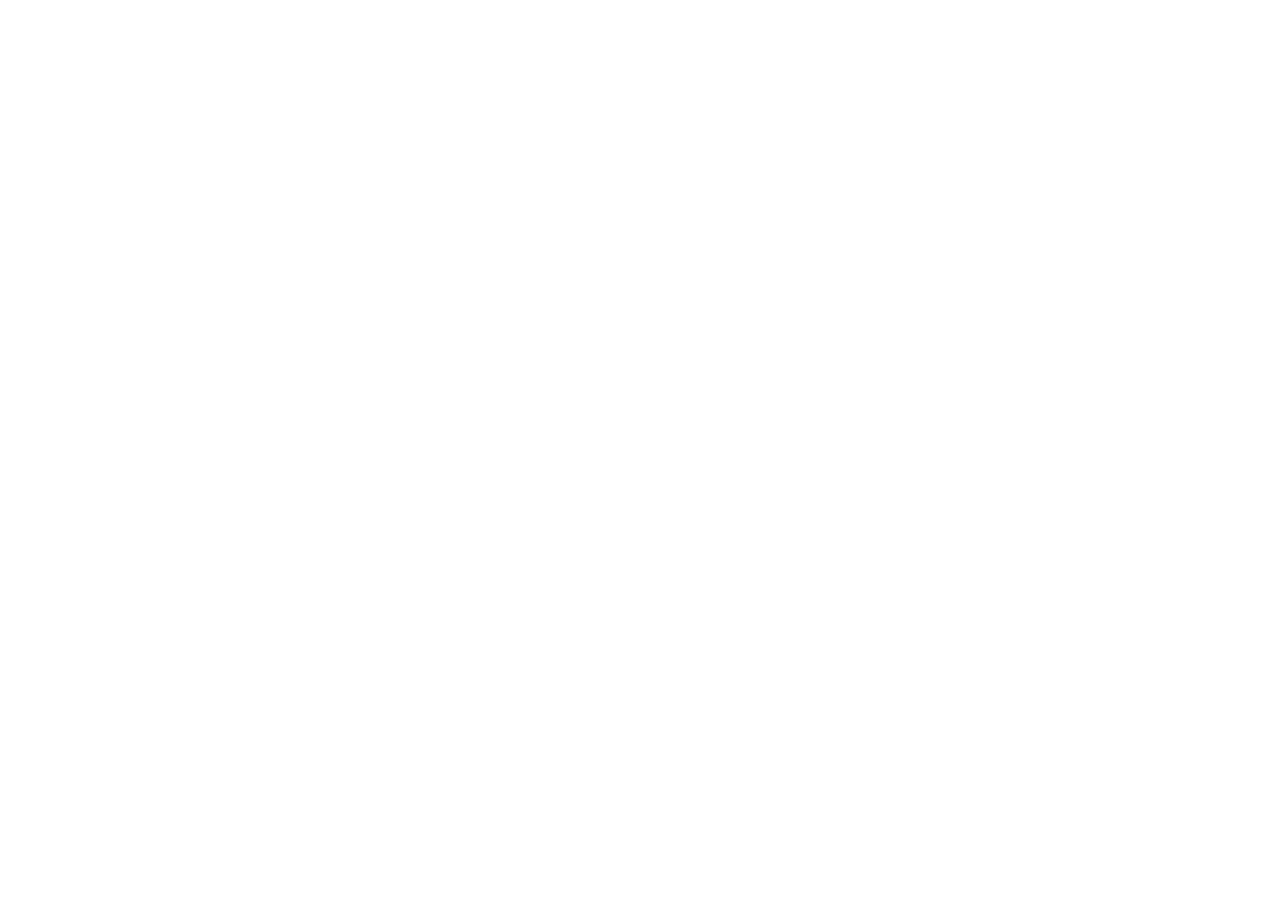
==== index.html @ 9df5cdeb "Start: Project and Create: Project Structure and Add: Project Assets" ====
<!DOCTYPE html>
<html lang="en">
  <head>
    <meta charset="UTF-8" />
    <meta name="viewport" content="width=device-width, initial-scale=1.0" />
    <title>Sign in</title>
    <link rel="preconnect" href="https://fonts.googleapis.com" />
    <link rel="preconnect" href="https://fonts.gstatic.com" crossorigin />
    <link
      href="https://fonts.googleapis.com/css2?family=Poppins:ital,wght@0,100;0,200;0,300;0,400;0,500;0,600;0,700;0,800;0,900;1,100;1,200;1,300;1,400;1,500;1,600;1,700;1,800;1,900&display=swap"
      rel="stylesheet"
    />
    <link rel="stylesheet" href="assets/styles/main.css" />
  </head>
  <body></body>
</html>
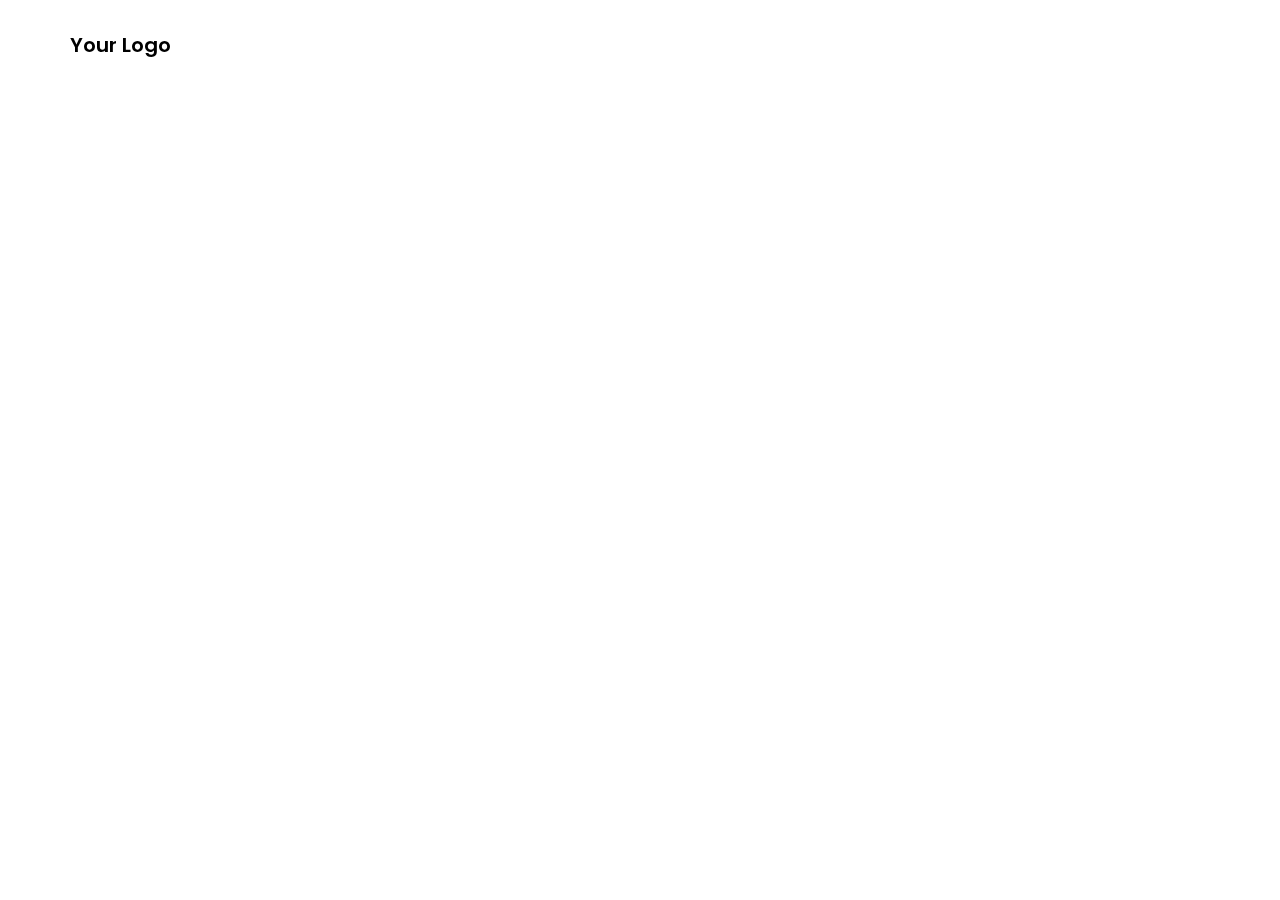
==== commit 9849891b: "Add: Header Section" ====
--- a/index.html
+++ b/index.html
@@ -12,5 +12,11 @@
     />
     <link rel="stylesheet" href="assets/styles/main.css" />
   </head>
-  <body></body>
+  <body>
+    <header>
+      <div class="container">
+        <a href="index.html" class="logo">Your Logo</a>
+      </div>
+    </header>
+  </body>
 </html>
--- a/assets/styles/main.css
+++ b/assets/styles/main.css
@@ -0,0 +1,51 @@
+* {
+  padding: 0;
+  margin: 0;
+  box-sizing: border-box;
+}
+:root {
+  --white: #ffffff;
+  --black: #000000;
+  --blue: #0c21c1;
+  --cetacean-blue: #000842;
+  --cetacean-blue: #000842;
+  --spanish-gray: #999999;
+  --philippine-silver: #b5b5b5;
+}
+body {
+  font-family: "Poppins", serif;
+}
+a {
+  text-decoration: none;
+}
+.container {
+  padding: 0 15px;
+  margin: auto;
+}
+@media (min-width: 768px) {
+  .container {
+    width: 750px;
+  }
+}
+@media (min-width: 992px) {
+  .container {
+    width: 970px;
+  }
+}
+@media (min-width: 1200px) {
+  .container {
+    width: 1170px;
+  }
+}
+header {
+  position: fixed;
+  top: 0;
+  left: 0;
+  width: 100%;
+  padding: 30px 0;
+}
+header .logo {
+  font-weight: 600;
+  font-size: 20px;
+  color: var(--black);
+}
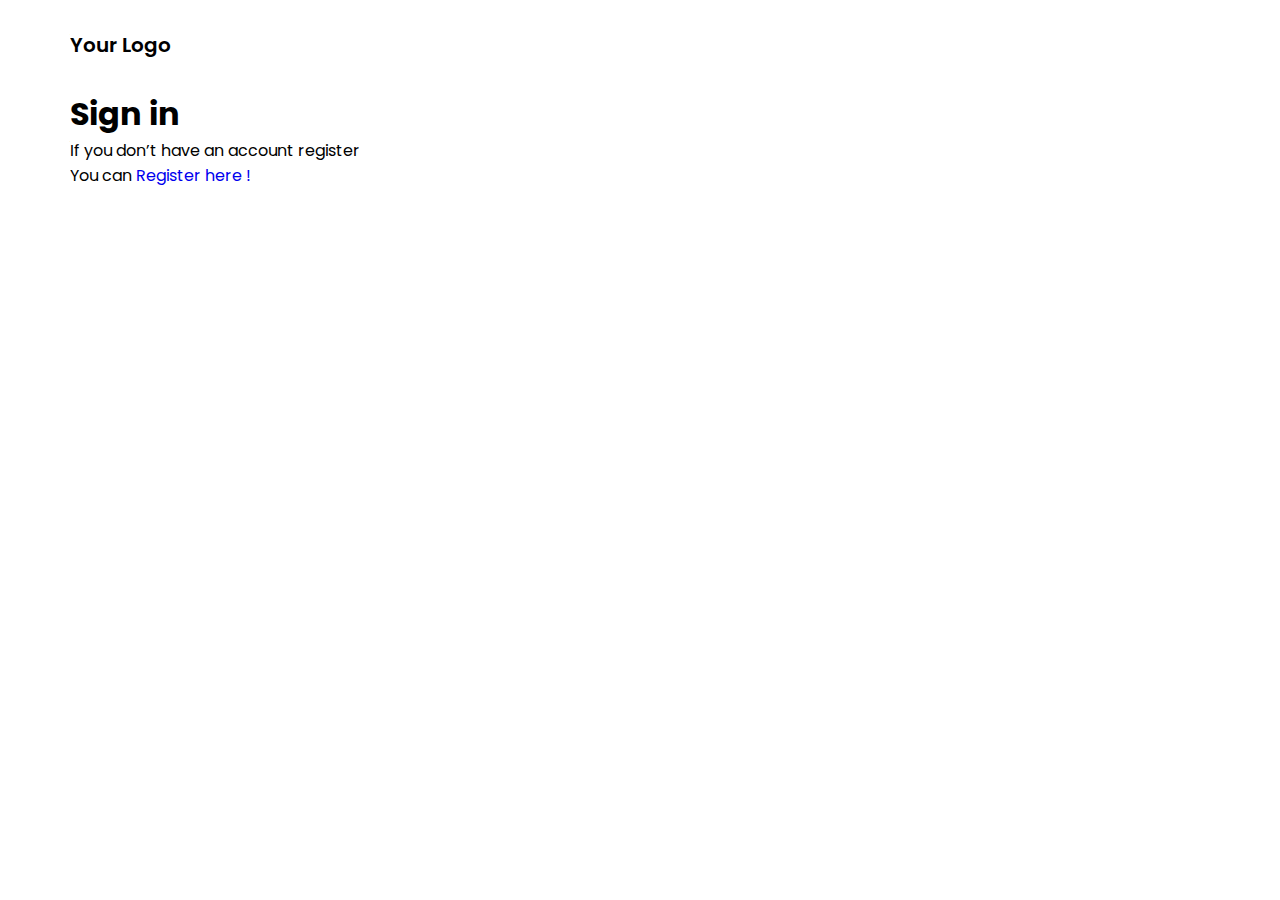
==== commit 36b987e8: "Add: Section Heading" ====
--- a/index.html
+++ b/index.html
@@ -18,5 +18,18 @@
         <a href="index.html" class="logo">Your Logo</a>
       </div>
     </header>
+    <main>
+      <section>
+        <div class="container">
+          <div>
+            <h1>Sign in</h1>
+            <p class="have-an-account">
+              If you don’t have an account register <br />
+              You can <a href="signup.html">Register here !</a>
+            </p>
+          </div>
+        </div>
+      </section>
+    </main>
   </body>
 </html>
--- a/assets/styles/main.css
+++ b/assets/styles/main.css
@@ -38,10 +38,6 @@
   }
 }
 header {
-  position: fixed;
-  top: 0;
-  left: 0;
-  width: 100%;
   padding: 30px 0;
 }
 header .logo {
@@ -49,3 +45,16 @@
   font-size: 20px;
   color: var(--black);
 }
+section .form h1 {
+  margin-bottom: 22px;
+  font-size: 30px;
+  font-weight: 500;
+}
+section .form .have-an-account {
+  font-size: 16px;
+}
+section .form .have-an-account a {
+  color: var(--blue);
+  font-size: 16px;
+  font-weight: 600;
+}
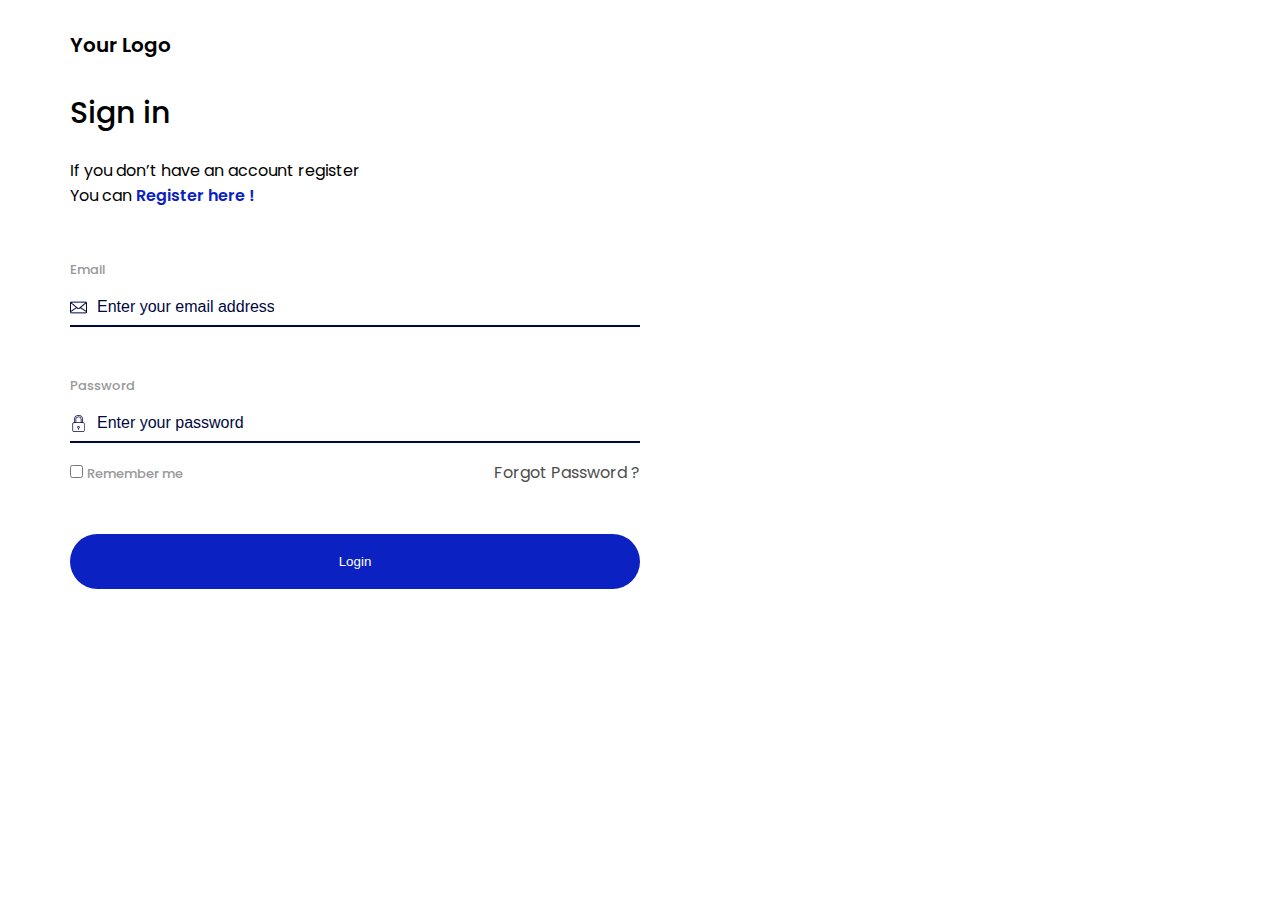
==== commit 6c7bc8cd: "Add: Sign in Form" ====
--- a/index.html
+++ b/index.html
@@ -21,12 +21,32 @@
     <main>
       <section>
         <div class="container">
-          <div>
+          <div class="form">
             <h1>Sign in</h1>
             <p class="have-an-account">
               If you don’t have an account register <br />
               You can <a href="signup.html">Register here !</a>
             </p>
+            <form method="post">
+              <label for="email">Email</label>
+              <div class="input-container">
+                <img src="assets/icons/message.webp" class="icon" alt="Email Icon" />
+                <input type="email" id="email" name="email" placeholder="Enter your email address" />
+              </div>
+              <label for="password">Password</label>
+              <div class="input-container">
+                <img src="assets/icons/padlock.webp" class="icon" alt="Password icon" />
+                <input type="password" name="password" id="password" placeholder="Enter your password" />
+              </div>
+              <div class="options">
+                <div class="remember-me">
+                  <input type="checkbox" name="remember-me" id="remember-me" />
+                  <label for="remember-me">Remember me</label>
+                </div>
+                <a href="#" class="forgot-paddword">Forgot Password ?</a>
+              </div>
+              <input type="submit" value="Login" class="submit-btn" />
+            </form>
           </div>
         </div>
       </section>
--- a/assets/styles/main.css
+++ b/assets/styles/main.css
@@ -8,9 +8,9 @@
   --black: #000000;
   --blue: #0c21c1;
   --cetacean-blue: #000842;
-  --cetacean-blue: #000842;
   --spanish-gray: #999999;
   --philippine-silver: #b5b5b5;
+  --dark-liver: #4d4d4d;
 }
 body {
   font-family: "Poppins", serif;
@@ -45,6 +45,9 @@
   font-size: 20px;
   color: var(--black);
 }
+section .form {
+  width: 50%;
+}
 section .form h1 {
   margin-bottom: 22px;
   font-size: 30px;
@@ -58,3 +61,55 @@
   font-size: 16px;
   font-weight: 600;
 }
+section form {
+  margin-top: 52px;
+}
+section form label {
+  display: block;
+  margin-bottom: 10px;
+  font-size: 13px;
+  font-weight: 500;
+  color: var(--spanish-gray);
+}
+section form input {
+  border: none;
+  outline: none;
+}
+section form .input-container {
+  display: flex;
+  align-items: center;
+  border-bottom: 2px solid var(--cetacean-blue);
+}
+section form .input-container:first-of-type {
+  margin-bottom: 49px;
+}
+section form .input-container input {
+  padding: 10px;
+}
+section form .input-container input::placeholder {
+  font-size: 16px;
+  font-weight: 300;
+  color: var(--cetacean-blue);
+}
+section form .options {
+  display: flex;
+  align-items: center;
+  justify-content: space-between;
+  margin-top: 17px;
+}
+section form .options label {
+  display: inline;
+}
+section form .forgot-paddword {
+  color: var(--dark-liver);
+}
+section form .submit-btn {
+  display: block;
+  width: 100%;
+  padding: 20px;
+  margin-top: 49px;
+  color: var(--white);
+  background-color: var(--blue);
+  border-radius: 32px;
+  box-shadow: 0 4px 26px rgb(var(--black) / 25%);
+}
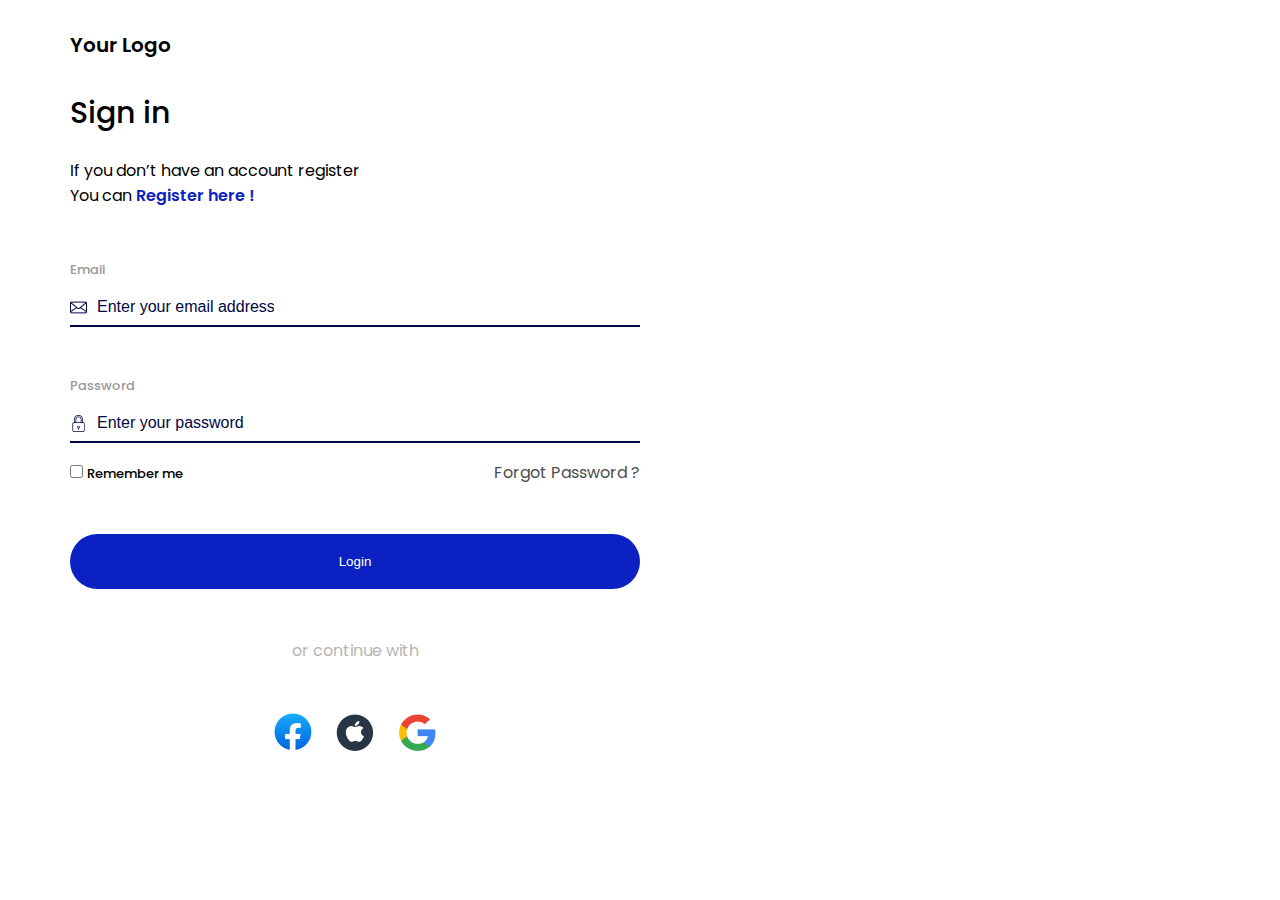
==== commit 85e808df: "Add: Login Options" ====
--- a/index.html
+++ b/index.html
@@ -47,6 +47,22 @@
               </div>
               <input type="submit" value="Login" class="submit-btn" />
             </form>
+            <div class="login-options">
+              <p>or continue with</p>
+              <div class="options">
+                <ul>
+                  <li>
+                    <a href="#"><img src="assets/icons/Facebook.webp" alt="Facebook Icon" /></a>
+                  </li>
+                  <li>
+                    <a href="#"><img src="assets/icons/apple.webp" alt="Apple Icon" /></a>
+                  </li>
+                  <li>
+                    <a href="#"><img src="assets/icons/google.webp" alt="Google Icon" /></a>
+                  </li>
+                </ul>
+              </div>
+            </div>
           </div>
         </div>
       </section>
--- a/assets/styles/main.css
+++ b/assets/styles/main.css
@@ -99,6 +99,7 @@
 }
 section form .options label {
   display: inline;
+  color: var(--black);
 }
 section form .forgot-paddword {
   color: var(--dark-liver);
@@ -113,3 +114,19 @@
   border-radius: 32px;
   box-shadow: 0 4px 26px rgb(var(--black) / 25%);
 }
+section .form .login-options {
+  margin-top: 49px;
+}
+section .form .login-options p {
+  text-align: center;
+  color: var(--philippine-silver);
+}
+section .form .login-options .options ul {
+  display: flex;
+  justify-content: center;
+  list-style: none;
+  margin-top: 49px;
+}
+section .form .login-options .options ul li {
+  margin: 0 10px;
+}
